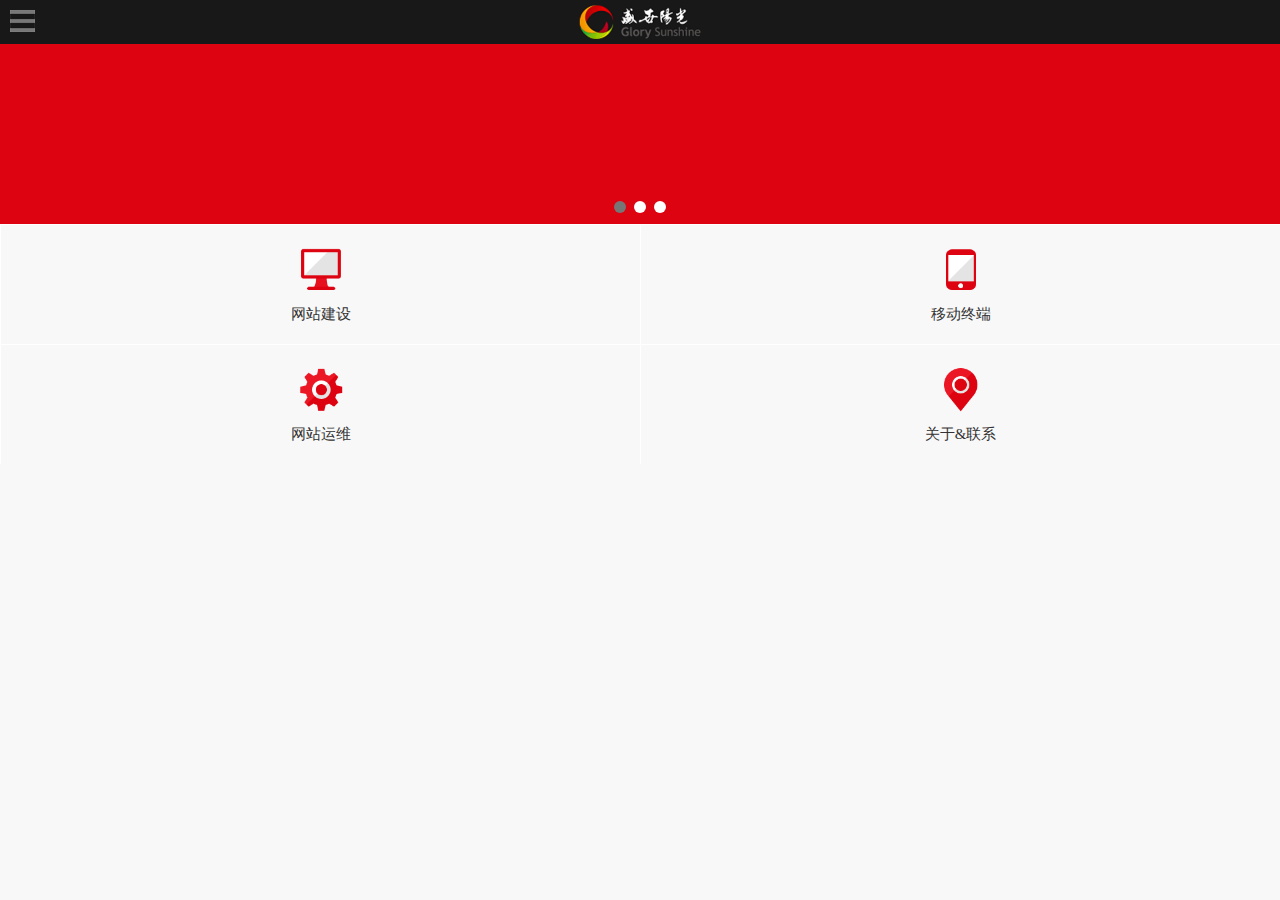
==== index.html @ 19acf473 "初始化, 开始修改" ====
<!DOCTYPE html>
<head>
<meta http-equiv="Content-Type" content="text/html; charset=utf-8" />
<meta name="viewport" content="width=device-width, initial-scale=1.0, minimum-scale=1.0, maximum-scale=1.0, user-scalable=yes" />
<title>微官网</title>
<link href="style/main.css" rel="stylesheet" type="text/css" />
<link href="style/index.css" rel="stylesheet" type="text/css" />
<script language="javascript" type="text/javascript" src="script/jquery-1.7.1.min.js"></script>
<script language="javascript" type="text/javascript" src="script/js.js"></script>
<script language="javascript" type="text/javascript" src="script/fun.js"></script>
</head>

<body>

<!--<div class="indexHead">
<a href="home.html"><img src="image/logo1.png" width="120"></a>
</div>-->
<div class="headDiv">
      <a href="javascript:;" class="btn"></a>
      <div class="imgDiv"><a href="index.html"><img src="image/logo.gif" height="34"></a></div>
</div>
<div class="sideNav">
      <ul>
        <li><a href="javascript:;" class="back">Back</a></li>
        <li><a href="">网站建设</a></li>
        <li><a href="">移动终端</a></li>
        <li><a href="">网站运维</a></li>
        <li><a href="">案例</a></li>
        <li><a href="">关于&联系 </a></li>
      </ul>   
</div>

<div class="pageWal">
<!--pageWal-->
<link rel="stylesheet" href="swiper/css/idangerous.swiper.css">
<style type="text/css">
.paginationDiv{position:relative; height:180px; overflow:hidden;}
.paginationDiv img{width:100%;}
.pagination1{text-align:center; position:absolute; z-index:10; left:0px; bottom:0px; width:100%; height:33px;}
.pagination1 .swiper-pagination-switch {
	display: inline-block;
	width: 12px;
	height: 12px;
	border-radius: 10px;
	background: #fff;
	margin:0 4px;
	cursor: pointer; position:relative; top:10px;
}
.pagination1 .swiper-active-switch {
	background: #767676;
}
</style>
<div class="paginationDiv">
<div class="swiper-container swiper1">
        <div class="swiper-wrapper">
          <div class="swiper-slide"><img src="image/img1.jpg"></div>
          <div class="swiper-slide"><img src="image/img2.jpg"></div>
          <div class="swiper-slide"><img src="image/img3.jpg"></div>
        </div>
</div>
<div class="pagination1"></div>
</div>
<script src="swiper/js/idangerous.swiper-1.9.1.min.js"></script>
<script src="swiper/js/swiper-demos.js"></script>
<!---->
<div class="indexList">
     <ul>
       <li>
       <a href="web.html">
           <div class="imgDiv"><img src="image/img81_1.gif"></div>
           <div class="name">网站建设</div>
       </a>
       </li>
       <li>
       <a href="Mobile.html">
           <div class="imgDiv"><img src="image/img81_2.gif"></div>
           <div class="name">移动终端</div>
       </a>
       </li>
       <li>
       <a href="case.html">
           <div class="imgDiv"><img src="image/img81_3.gif"></div>
           <div class="name">网站运维</div>
       </a>
       </li>
       <li>
       <a href="about.html">
           <div class="imgDiv"><img src="image/img81_4.gif"></div>
           <div class="name">关于&联系 </div>
       </a>
       </li>
     </ul>
     <span class="clear_f"></span>
</div>
<!--pageWalEnd-->
</div>
</body>
</html>
---- style/main.css ----
@charset "utf-8";
/* CSS Document */
body{margin:0px; padding:0px; font-size:12px; font-family:"微软雅黑"; color:#333; background:#f8f8f8;}
a{color:#333; text-decoration:none; outline:none;}
a:active{star:expression(this.onFocus=this.blur());} 
img{border:0px;}
a:link {text-decoration: none; outline:none;}
a:visited{text-decoration: none; outline:none;}
a:hover{text-decoration:none; color:#e7101e; outline:none;}
ul, p, dl, dt, dd{padding:0px; margin:0px;}
li{list-style-position:outside; list-style-type:none;}
h1, h2, h3, h4, h5{font-size:14px; padding:0px; margin:0px;}
h1{font-size:16px;}
h5{font-size:12px;}
.fl{float:left;}
.fr{float:right;}
.clear_f{clear:both; height:0px; padding:0px; margin:0px; display:block; _display:inherit;}
.h10{height:10px; overflow:hidden; clear:both;}

.wal{width:980px; margin:0px auto; overflow:hidden;}

a, .sideNav, .pageWal{
    -webkit-transition: 0.5s ease-in-out;
    -moz-transition: 0.5s ease-in-out;
    -ms-transition: 0.5s ease-in-out;
    -o-transition: 0.5s ease-in-out;
    transition: 0.5s ease-in-out;
	}	
	
.logo{position:absolute; left:50%; top:50%; margin-left:-60px; margin-top:-120px;}	
.logoName{position:absolute; width:100%; text-align:center; left:0; top:50%; margin-top:120px; font-size:18px; letter-spacing:10px;}	

.pageWal{min-height:200px; _height:200px; position:relative; left:0px; padding-top:44px;}
.pageWalNow{left:70%;}

.headDiv{background:#181818; height:44px; width:100%; position:fixed; z-index:20; left:0px; top:0px;}
.headDiv .btn{display:block; background:url(../image/ico1.gif) left top no-repeat; width:25px; height:22px; overflow:hidden; position:absolute; z-index:21; left:10px; top:10px;}
.headDiv .imgDiv{text-align:center; padding-top:5px;}

.sideNav{width:70%; height:100%; background:#ebebeb; position:fixed; z-index:50; left:-100%; top:0px; box-shadow:3px 3px 5px #666;}
.sideNavNow{left:0px;}
.sideNav li{border-bottom:#999 solid 1px; float:left; width:100%;}
.sideNav a{display:block; height:43px; line-height:43px; overflow:hidden; color:#333; font-size:1.5em; border-left:#ebebeb solid 5px; padding-left:15px;}
.sideNav a:hover, .sideNav .aNow{border-left:#dd0311 solid 5px; background:#4f4f4f; color:#FFF;}
.sideNav .back, .sideNav .back:hover{border:0px; background:#dedede url(../image/back.png) 6px center no-repeat; padding-left:30px; color:#dd0311;}

.pageLoad{text-align:center; color:#999; font-size:1.3em; padding:10px 0; position:relative; top:-10px;}
---- style/index.css ----
.indexHead{height:240px; background:#dd0311; overflow:hidden; position:relative;}
.indexHead a{position:absolute; left:50%; top:50%; margin-left:-60px; margin-top:-60px;}

.indexList{height:240px; overflow:hidden;}
.indexList li{float:left; width:50%; height:120px; overflow:hidden;}
.indexList a{text-align:center; display:block; height:120px; border-left:#fff solid 1px; border-top:#fff solid 1px; font-size:15px;}
.indexList .imgDiv{height:60px; padding-top:20px;}
.indexList img{width:50px;}

.web li{height:120px; padding-left:130px; overflow:hidden; position:relative; border-bottom:#FFF solid 1px; font-size:14px;}
.web .imgDiv{position:absolute; z-index:1; left:20px; top:20px;}
.web .imgDiv img{width:80px;}
.web .name{padding:25px 0 10px 0;}
.web .name a{color:#e7101e;}
.web dd{float:left; height:26px; width:50%; overflow:hidden;}

.aboutPart1{height:150px; overflow:hidden; background:#e40000; color:#FFF; text-align:center; padding:0 10px; font-size:14px;}
.aboutPart1 li{float:left; width:33.333%;}
.aboutPart1 h1{width:80px; height:80px; overflow:hidden; margin:20px auto 10px auto; text-align:center; line-height:80px; background:#FFF; color:#e40000; font-size:26px;
border-radius:80px;
-moz-border-radius:80px;
}
.about .content{border-bottom:#FFF solid 1px; border-top:#FFF solid 1px; padding:15px; line-height:26px; font-size:14px; clear:both;}
.about .imgDiv img{width:100%; float:left;}

.banner img{width:100%;}
.banner ul li{ float:left;}
/**/
#nav{position:absolute; width:100%; height:25px; padding-top:15px; overflow:hidden; bottom:0px; left:0px; background:url(../image/bg.png); text-align:center;}
#nav span{display:inline-block; background:#fff; border-radius:10px; width:10px; height:10px; margin:0 5px;}
#nav span.active{background:#dd0311;}
#prev{display:block; float:left; background:url(../image/leftBtn.png) left top no-repeat; width:19px; height:19px; overflow:hidden; cursor:pointer; position:relative; left:10px; top:-5px;}
#next{display:block; float:right; background:url(../image/rightBtn.png) right top no-repeat; width:19px; height:19px; overflow:hidden; cursor:pointer; position:relative; right:10px; top:-5px;}

.caseName{position:fixed; z-index:1000; left:0px; top:23px; width:100%; height:35px; line-height:35px; text-align:center; overflow:hidden; background:#dd0311; color:#FFF; font-size:16px;}

.product{padding:10px 10px 10px 10px;}
.product li{background:#FFF; min-height:100px; _height:100px; margin-bottom:10px;
box-shadow:0 0 3px #bbb;
}
.product img{width:100%; float:left;}
.product h1{clear:both; padding:10px 90px 10px 10px; font-weight:100; font-size:1.5em; color:#000; position:relative;}
.product h1 span{color:#999; position:absolute; top:13px; right:10px; font-size:0.8em;}
.product h1 a{color:#000;}
.product .content{padding:0 10px 10px 10px; font-size:1.2em; color:#999; position:relative; top:-3px;}
.product .content2{color:#333;}
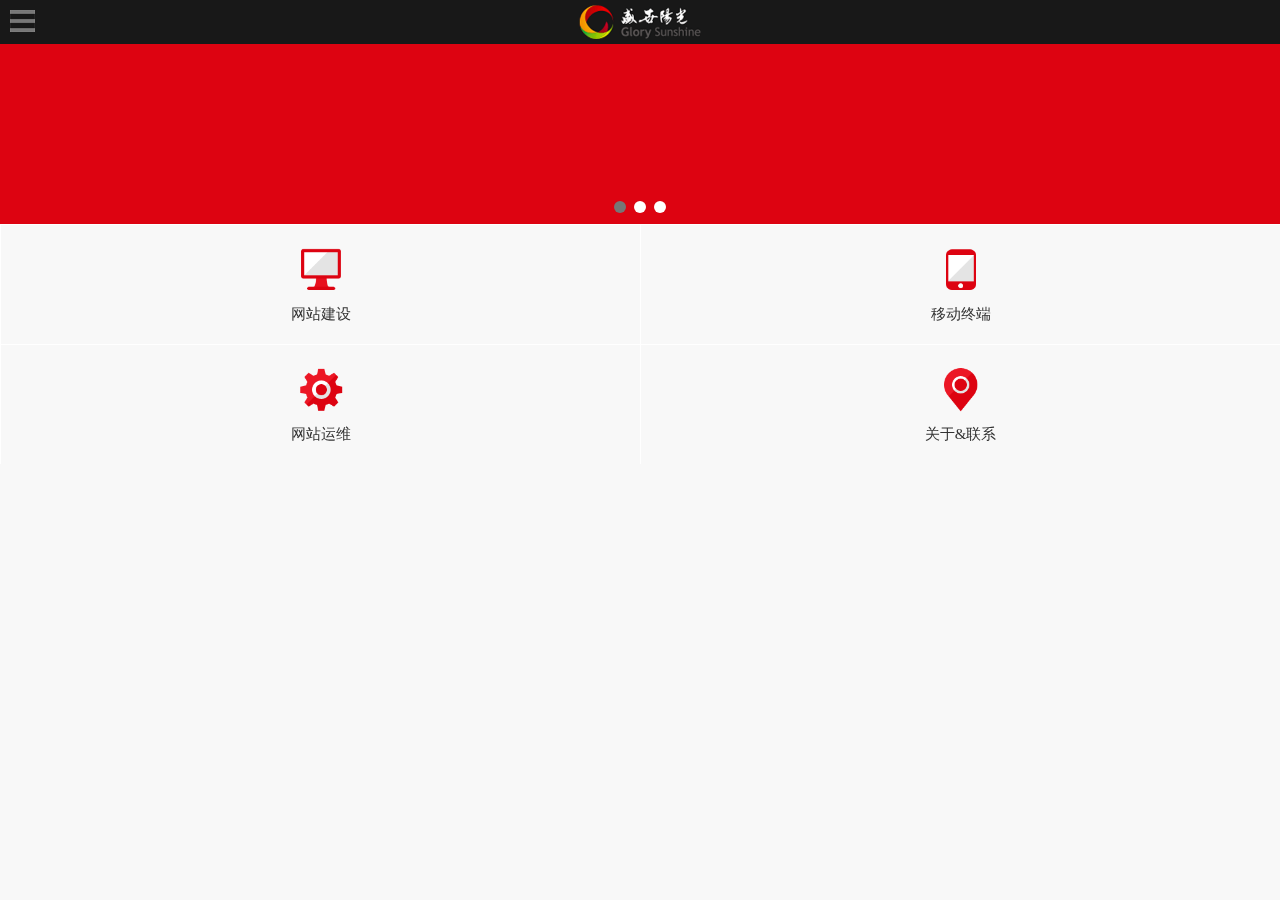
==== commit 9c99c798: "为左侧菜单添加滑动显示效果" ====
--- a/index.html
+++ b/index.html
@@ -6,6 +6,7 @@
 <link href="style/main.css" rel="stylesheet" type="text/css" />
 <link href="style/index.css" rel="stylesheet" type="text/css" />
 <script language="javascript" type="text/javascript" src="script/jquery-1.7.1.min.js"></script>
+<script language="javascript" type="text/javascript" src="script/jquery.touchwipe.js"></script>
 <script language="javascript" type="text/javascript" src="script/js.js"></script>
 <script language="javascript" type="text/javascript" src="script/fun.js"></script>
 </head>
@@ -53,9 +54,9 @@
 <div class="paginationDiv">
 <div class="swiper-container swiper1">
         <div class="swiper-wrapper">
-          <div class="swiper-slide"><img src="image/img1.jpg"></div>
-          <div class="swiper-slide"><img src="image/img2.jpg"></div>
-          <div class="swiper-slide"><img src="image/img3.jpg"></div>
+          <div class="swiper-slide"><img src="image/img1.jpg" data-stopPropagation="true"></div>
+          <div class="swiper-slide"><img src="image/img2.jpg" data-stopPropagation="true"></div>
+          <div class="swiper-slide"><img src="image/img3.jpg" data-stopPropagation="true"></div>
         </div>
 </div>
 <div class="pagination1"></div>
--- a/style/main.css
+++ b/style/main.css
@@ -20,12 +20,20 @@
 .wal{width:980px; margin:0px auto; overflow:hidden;}
 
 a, .sideNav, .pageWal{
-    -webkit-transition: 0.5s ease-in-out;
-    -moz-transition: 0.5s ease-in-out;
-    -ms-transition: 0.5s ease-in-out;
-    -o-transition: 0.5s ease-in-out;
-    transition: 0.5s ease-in-out;
-	}	
+    -webkit-transition: 0.3s ease-out;
+    -moz-transition: 0.3s ease-out;
+    -ms-transition: 0.3s ease-out;
+    -o-transition: 0.3s ease-out;
+    transition: 0.3s ease-out;
+}
+
+.no-transition {
+	-webkit-transition-duration: 0s;
+    -moz-transition-duration: 0s;
+    -ms-transition-duration: 0s;
+    -o-transition-duration: 0s;
+    transition-duration: 0s;
+}
 	
 .logo{position:absolute; left:50%; top:50%; margin-left:-60px; margin-top:-120px;}	
 .logoName{position:absolute; width:100%; text-align:center; left:0; top:50%; margin-top:120px; font-size:18px; letter-spacing:10px;}	
@@ -37,7 +45,7 @@
 .headDiv .btn{display:block; background:url(../image/ico1.gif) left top no-repeat; width:25px; height:22px; overflow:hidden; position:absolute; z-index:21; left:10px; top:10px;}
 .headDiv .imgDiv{text-align:center; padding-top:5px;}
 
-.sideNav{width:70%; height:100%; background:#ebebeb; position:fixed; z-index:50; left:-100%; top:0px; box-shadow:3px 3px 5px #666;}
+.sideNav{width:70%; height:100%; background:#ebebeb; position:fixed; z-index:50; transform: translate3d(-10000px, 0px, 0px); -webkit-transform: translate3d(-10000px, 0px, 0px); top:0px; box-shadow:3px 3px 5px #666;}
 .sideNavNow{left:0px;}
 .sideNav li{border-bottom:#999 solid 1px; float:left; width:100%;}
 .sideNav a{display:block; height:43px; line-height:43px; overflow:hidden; color:#333; font-size:1.5em; border-left:#ebebeb solid 5px; padding-left:15px;}
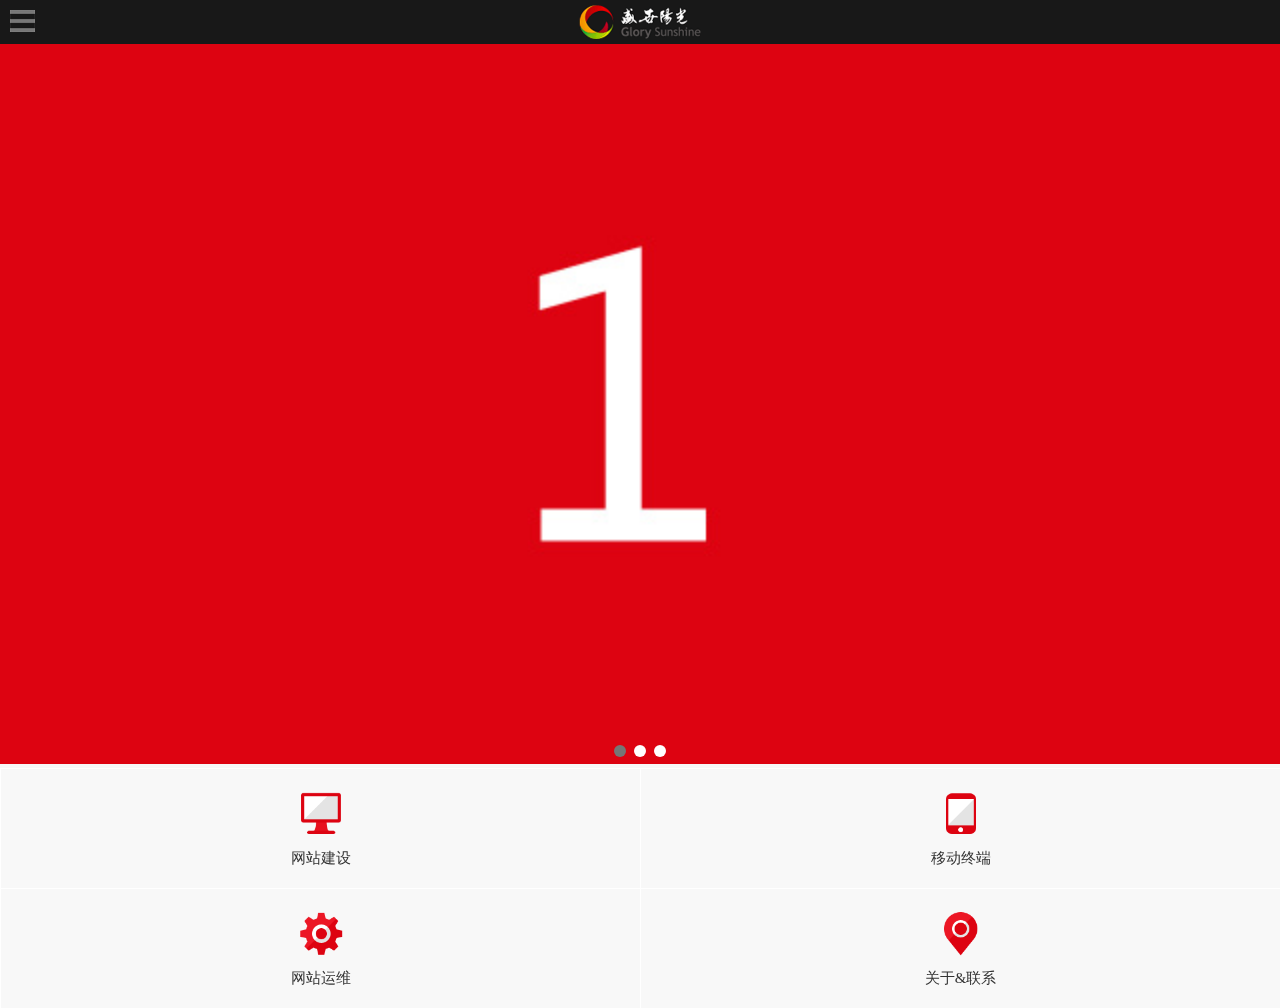
==== commit d90fddaf: "首页轮播图片自适应" ====
--- a/index.html
+++ b/index.html
@@ -1,99 +1,137 @@
-<!DOCTYPE html>
-<head>
-<meta http-equiv="Content-Type" content="text/html; charset=utf-8" />
-<meta name="viewport" content="width=device-width, initial-scale=1.0, minimum-scale=1.0, maximum-scale=1.0, user-scalable=yes" />
-<title>微官网</title>
-<link href="style/main.css" rel="stylesheet" type="text/css" />
-<link href="style/index.css" rel="stylesheet" type="text/css" />
-<script language="javascript" type="text/javascript" src="script/jquery-1.7.1.min.js"></script>
-<script language="javascript" type="text/javascript" src="script/jquery.touchwipe.js"></script>
-<script language="javascript" type="text/javascript" src="script/js.js"></script>
-<script language="javascript" type="text/javascript" src="script/fun.js"></script>
-</head>
-
-<body>
-
-<!--<div class="indexHead">
-<a href="home.html"><img src="image/logo1.png" width="120"></a>
-</div>-->
-<div class="headDiv">
-      <a href="javascript:;" class="btn"></a>
-      <div class="imgDiv"><a href="index.html"><img src="image/logo.gif" height="34"></a></div>
-</div>
-<div class="sideNav">
-      <ul>
-        <li><a href="javascript:;" class="back">Back</a></li>
-        <li><a href="">网站建设</a></li>
-        <li><a href="">移动终端</a></li>
-        <li><a href="">网站运维</a></li>
-        <li><a href="">案例</a></li>
-        <li><a href="">关于&联系 </a></li>
-      </ul>   
-</div>
-
-<div class="pageWal">
-<!--pageWal-->
-<link rel="stylesheet" href="swiper/css/idangerous.swiper.css">
-<style type="text/css">
-.paginationDiv{position:relative; height:180px; overflow:hidden;}
-.paginationDiv img{width:100%;}
-.pagination1{text-align:center; position:absolute; z-index:10; left:0px; bottom:0px; width:100%; height:33px;}
-.pagination1 .swiper-pagination-switch {
-	display: inline-block;
-	width: 12px;
-	height: 12px;
-	border-radius: 10px;
-	background: #fff;
-	margin:0 4px;
-	cursor: pointer; position:relative; top:10px;
-}
-.pagination1 .swiper-active-switch {
-	background: #767676;
-}
-</style>
-<div class="paginationDiv">
-<div class="swiper-container swiper1">
-        <div class="swiper-wrapper">
-          <div class="swiper-slide"><img src="image/img1.jpg" data-stopPropagation="true"></div>
-          <div class="swiper-slide"><img src="image/img2.jpg" data-stopPropagation="true"></div>
-          <div class="swiper-slide"><img src="image/img3.jpg" data-stopPropagation="true"></div>
-        </div>
-</div>
-<div class="pagination1"></div>
-</div>
-<script src="swiper/js/idangerous.swiper-1.9.1.min.js"></script>
-<script src="swiper/js/swiper-demos.js"></script>
-<!---->
-<div class="indexList">
-     <ul>
-       <li>
-       <a href="web.html">
-           <div class="imgDiv"><img src="image/img81_1.gif"></div>
-           <div class="name">网站建设</div>
-       </a>
-       </li>
-       <li>
-       <a href="Mobile.html">
-           <div class="imgDiv"><img src="image/img81_2.gif"></div>
-           <div class="name">移动终端</div>
-       </a>
-       </li>
-       <li>
-       <a href="case.html">
-           <div class="imgDiv"><img src="image/img81_3.gif"></div>
-           <div class="name">网站运维</div>
-       </a>
-       </li>
-       <li>
-       <a href="about.html">
-           <div class="imgDiv"><img src="image/img81_4.gif"></div>
-           <div class="name">关于&联系 </div>
-       </a>
-       </li>
-     </ul>
-     <span class="clear_f"></span>
-</div>
-<!--pageWalEnd-->
-</div>
-</body>
+<!DOCTYPE html>
+<html>
+	<head>
+		<meta http-equiv="Content-Type" content="text/html; charset=utf-8" />
+		<meta name="viewport" content="width=device-width, initial-scale=1.0, minimum-scale=1.0, maximum-scale=1.0, user-scalable=yes" />
+		<title>微官网</title>
+		<link href="style/main.css" rel="stylesheet" type="text/css" />
+		<link href="style/index.css" rel="stylesheet" type="text/css" />
+		<script language="javascript" type="text/javascript" src="script/jquery-1.7.1.min.js"></script>
+		<script language="javascript" type="text/javascript" src="script/jquery.touchwipe.js"></script>
+		<script language="javascript" type="text/javascript" src="script/js.js"></script>
+		<script language="javascript" type="text/javascript" src="script/fun.js"></script>
+	</head>
+
+	<body>
+		<div class="headDiv">
+			<a href="javascript:;" class="btn"></a>
+			<div class="imgDiv">
+				<a href="index.html"><img src="image/logo.gif" height="34"></a>
+			</div>
+		</div>
+		<div class="sideNav">
+			<ul>
+				<li>
+					<a href="javascript:;" class="back">Back</a>
+				</li>
+				<li>
+					<a href="web.html">网站建设</a>
+				</li>
+				<li>
+					<a href="Mobile.html">移动终端</a>
+				</li>
+				<li>
+					<a href="case.html">网站运维</a>
+				</li>
+				<li>
+					<a href="product.html">案例</a>
+				</li>
+				<li>
+					<a href="about.html">关于&联系 </a>
+				</li>
+			</ul>
+		</div>
+
+		<div class="pageWal">
+			<!--pageWal-->
+			<link rel="stylesheet" href="swiper/css/idangerous.swiper.css">
+			<style type="text/css">
+				.paginationDiv {
+					position: relative;
+					overflow: hidden;
+				}
+				.paginationDiv img {
+					width: 100%;
+				}
+				.pagination1 {
+					text-align: center;
+					position: absolute;
+					z-index: 10;
+					left: 0px;
+					bottom: 0px;
+					width: 100%;
+					height: 33px;
+				}
+				.pagination1 .swiper-pagination-switch {
+					display: inline-block;
+					width: 12px;
+					height: 12px;
+					border-radius: 10px;
+					background: #fff;
+					margin: 0 4px;
+					cursor: pointer;
+					position: relative;
+					top: 10px;
+				}
+				.pagination1 .swiper-active-switch {
+					background: #767676;
+				}+
+			</style>
+			<div class="paginationDiv">
+				<div class="swiper-container swiper1">
+					<div class="swiper-wrapper">
+						<div class="swiper-slide"><img src="image/img1.jpg" data-stopPropagation="true">
+						</div>
+						<div class="swiper-slide"><img src="image/img2.jpg" data-stopPropagation="true">
+						</div>
+						<div class="swiper-slide"><img src="image/img3.jpg" data-stopPropagation="true">
+						</div>
+					</div>
+				</div>
+				<div class="pagination1"></div>
+			</div>
+			<script src="swiper/js/idangerous.swiper.min.js"></script>
+			<script src="swiper/js/swiper-demos.js"></script>
+			<!---->
+			<div class="indexList">
+				<ul>
+					<li>
+						<a href="web.html">
+						<div class="imgDiv"><img src="image/img81_1.gif">
+						</div>
+						<div class="name">
+							网站建设
+						</div> </a>
+					</li>
+					<li>
+						<a href="Mobile.html">
+						<div class="imgDiv"><img src="image/img81_2.gif">
+						</div>
+						<div class="name">
+							移动终端
+						</div> </a>
+					</li>
+					<li>
+						<a href="case.html">
+						<div class="imgDiv"><img src="image/img81_3.gif">
+						</div>
+						<div class="name">
+							网站运维
+						</div> </a>
+					</li>
+					<li>
+						<a href="about.html">
+						<div class="imgDiv"><img src="image/img81_4.gif">
+						</div>
+						<div class="name">
+							关于&联系
+						</div> </a>
+					</li>
+				</ul>
+				<span class="clear_f"></span>
+			</div>
+			<!--pageWalEnd-->
+		</div>
+	</body>
 </html>--- a/style/main.css
+++ b/style/main.css
@@ -19,7 +19,7 @@
 
 .wal{width:980px; margin:0px auto; overflow:hidden;}
 
-a, .sideNav, .pageWal{
+a, .sideNav, .pageWal, .fixhelp{
     -webkit-transition: 0.3s ease-out;
     -moz-transition: 0.3s ease-out;
     -ms-transition: 0.3s ease-out;
--- a/style/index.css
+++ b/style/index.css
@@ -32,7 +32,7 @@
 #prev{display:block; float:left; background:url(../image/leftBtn.png) left top no-repeat; width:19px; height:19px; overflow:hidden; cursor:pointer; position:relative; left:10px; top:-5px;}
 #next{display:block; float:right; background:url(../image/rightBtn.png) right top no-repeat; width:19px; height:19px; overflow:hidden; cursor:pointer; position:relative; right:10px; top:-5px;}
 
-.caseName{position:fixed; z-index:1000; left:0px; top:23px; width:100%; height:35px; line-height:35px; text-align:center; overflow:hidden; background:#dd0311; color:#FFF; font-size:16px;}
+.caseName{z-index:1000; width:100%; height:35px; line-height:35px; text-align:center; overflow:hidden; background:#dd0311; color:#FFF; font-size:16px;}
 
 .product{padding:10px 10px 10px 10px;}
 .product li{background:#FFF; min-height:100px; _height:100px; margin-bottom:10px;
